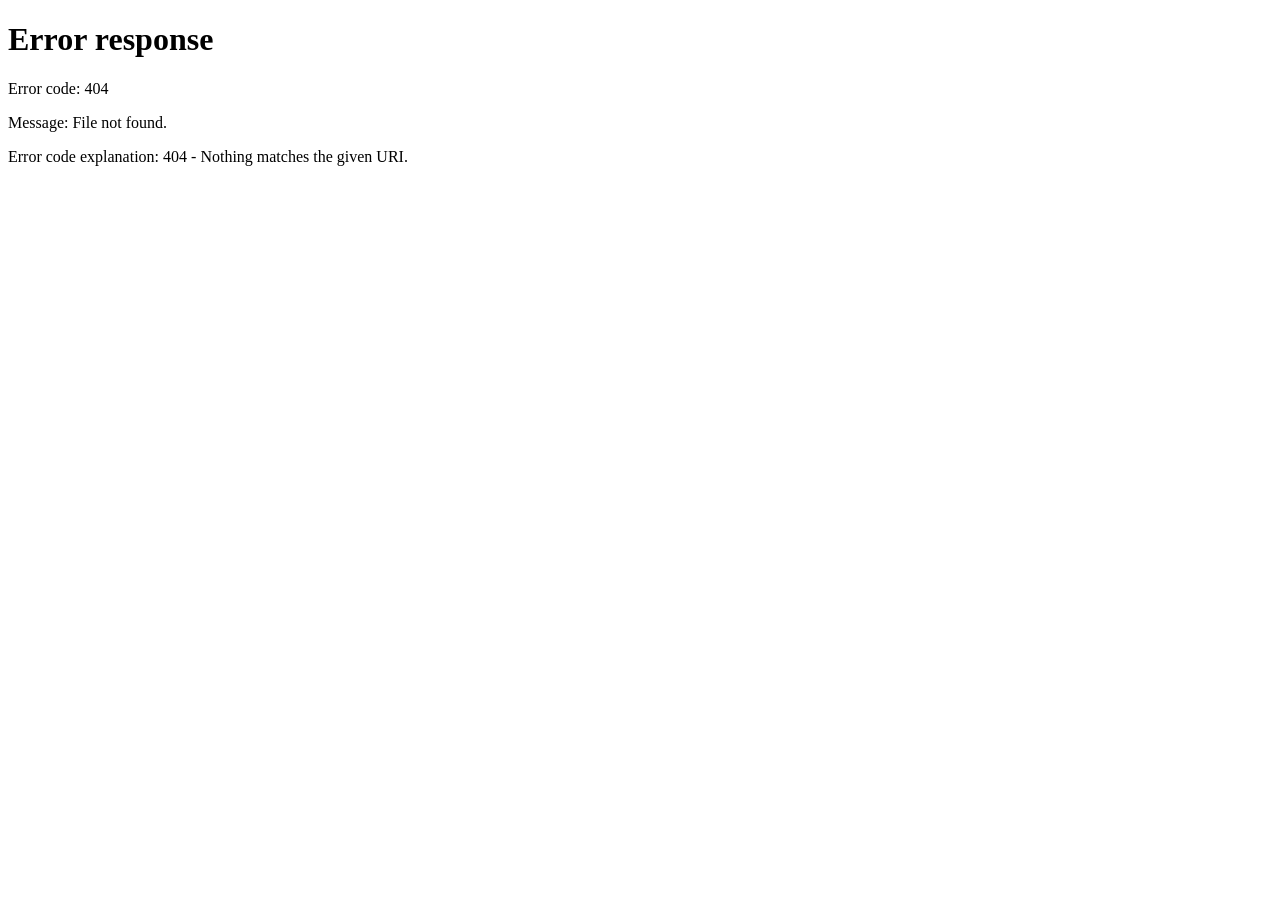
==== html/home.html @ cee85415 "testi" ====
<!DOCTYPE html>
<html lang="en">
<head>
  <meta charset="utf-8">
  <title>Home</title>
  <link rel="stylesheet" href="styles.css">
</head>
<body onload="checkLogin()">
  <div class="container">
    <h1>Home</h1>
    <p>You are logged in.</p>

    <div class="button-row">
      <button type="button" onclick="logout()">Logout</button>
    </div>

    <p id="result"></p>
  </div>

  <script src="validation.js"></script>
  <script src="auth.js"></script>
</body>
</html>
---- html/styles.css ----
body{
    margin:0;
    min-height:100vh;
    display:flex;
    justify-content:center;
    align-items:center;
    font-family:Arial, Helvetica, sans-serif;
    background:#f5f5f5;
}

.container{
    text-align:center;
    padding:30px;
    border:1px solid #ccc;
    border-radius:10px;
    background:white;
    min-width:320px;
    box-shadow:0 4px 12px rgba(0,0,0,0.08);
}

input{
    display:block;
    width:100%;
    box-sizing:border-box;
    margin:8px 0 0 0;
    padding:10px;
    border:1px solid #ccc;
    border-radius:6px;
    font-size:14px;
}

button{
    padding:10px 16px;
    border:none;
    border-radius:6px;
    cursor:pointer;
}

.button-row{
    display:flex;
    justify-content:center;
    gap:10px;
    margin-top:10px;
}

.error{
    color:red;
    font-size:14px;
    margin:4px 0 8px 0;
    min-height:18px;
    text-align:left;
}

input.invalid{
    border:1px solid red;
}

#result{
    margin-top:14px;
    min-height:20px;
}
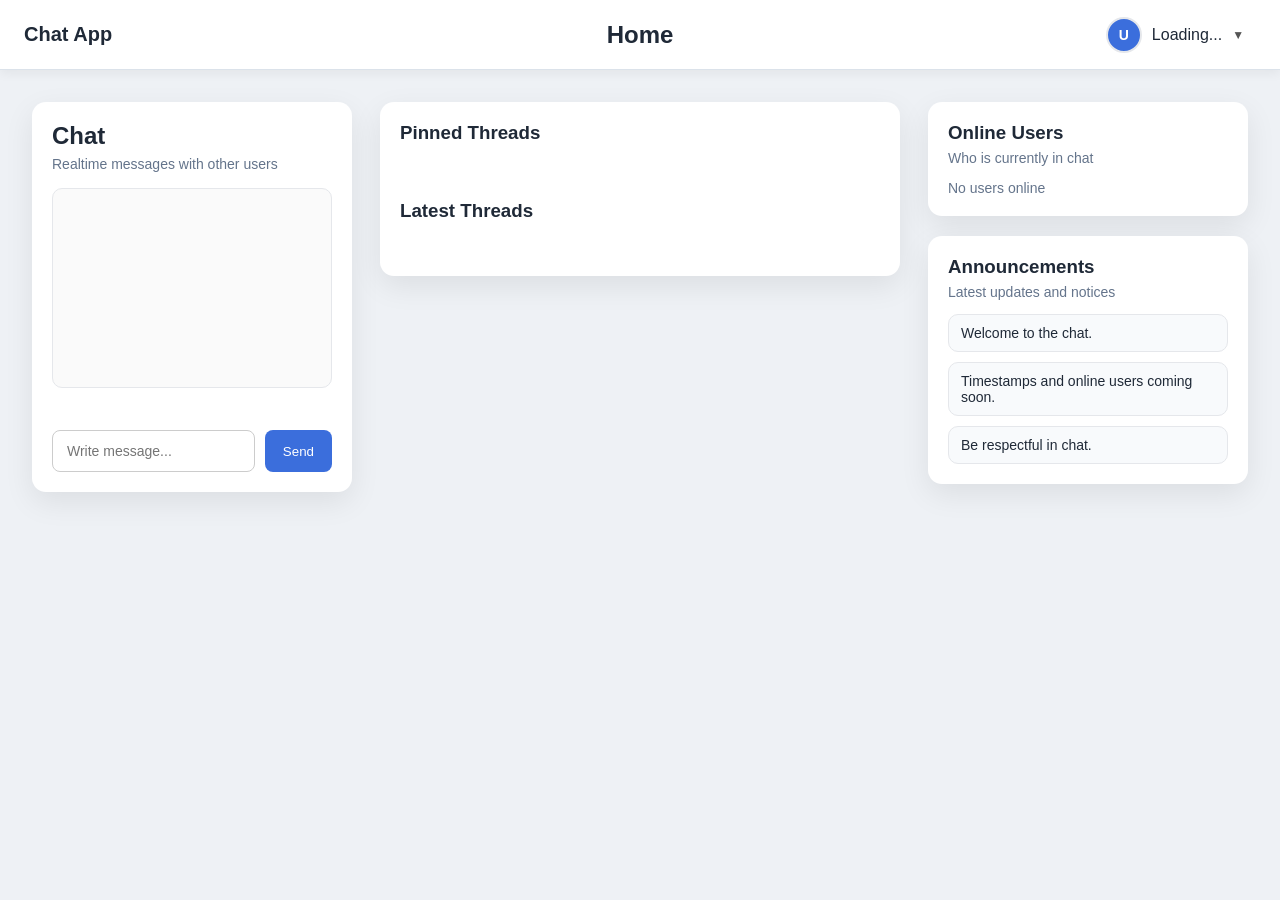
==== commit ed7dff27: "test" ====
--- a/html/home.html
+++ b/html/home.html
@@ -1,23 +1,175 @@
 <!DOCTYPE html>
 <html lang="en">
 <head>
-  <meta charset="utf-8">
-  <title>Home</title>
-  <link rel="stylesheet" href="styles.css">
+    <meta charset="utf-8">
+    <meta name="viewport" content="width=device-width, initial-scale=1">
+    <title>Home</title>
+    <link rel="stylesheet" href="styles/home.css">
 </head>
-<body onload="checkLogin()">
-  <div class="container">
-    <h1>Home</h1>
-    <p>You are logged in.</p>
+<body onload="initHomePage()">
 
-    <div class="button-row">
-      <button type="button" onclick="logout()">Logout</button>
+    <div class="topbar">
+        <div class="topbar-left">
+            <div class="brand">Chat App</div>
+        </div>
+
+        <div class="topbar-center">
+            Home
+        </div>
+
+        <div class="topbar-right">
+            <button id="adminPanelButton" class="admin-btn hidden" onclick="goToAdminPanel()">
+                Admin Panel
+            </button>
+
+            <div class="user-menu">
+                <div class="user-button" onclick="toggleMenu()">
+                    <div class="avatar" id="avatarCircle">U</div>
+                    <span id="usernameDisplay">Loading...</span>
+                    <span class="arrow">▼</span>
+                </div>
+
+                <div class="dropdown" id="userDropdown">
+                    <div class="dropdown-item">
+                        Username: <span id="dropdownUsername">Loading...</span>
+                    </div>
+
+                    <div class="dropdown-item">
+                        Role: <span id="roleDisplay">...</span>
+                    </div>
+
+                    <div class="dropdown-item profile-link" onclick="goToProfile()">Profile</div>
+
+                    <div class="dropdown-item logout" onclick="logout()">
+                        Logout
+                    </div>
+                </div>
+            </div>
+        </div>
     </div>
 
-    <p id="result"></p>
-  </div>
+    <div class="main">
+        <div class="layout">
 
-  <script src="validation.js"></script>
-  <script src="auth.js"></script>
+            <div class="chatbox">
+                <div class="section-header">
+                    <h2>Chat</h2>
+                    <p>Realtime messages with other users</p>
+                </div>
+
+                <div id="chatMessages" class="chat-messages"></div>
+
+                <div id="typingIndicator" class="typing-indicator"></div>
+
+                <div class="chat-input">
+                    <input
+                        id="chatInput"
+                        type="text"
+                        placeholder="Write message..."
+                        onkeydown="handleChatEnter(event)"
+                    >
+                    <button onclick="sendMessage()">Send</button>
+                </div>
+            </div>
+            
+            <div class="forum-preview">
+                
+                <div class="side-box forum-box">
+
+                    <div class="section-header">
+                        <h3>Pinned Threads</h3>
+                    </div>
+
+                    <div id="pinnedThreads" class="thread-list pinned-threads"></div>
+
+
+                    <div class="section-header small">
+                        <h3>Latest Threads</h3>
+                    </div>
+
+                    <div id="latestThreads" class="thread-list latest-threads"></div>
+                </div>
+            </div>
+
+            <div class="sidebar">
+                <div class="side-box">
+                    <div class="section-header small">
+                        <h3 id="onlineUsersTitle">Online Users</h3>
+                        <p>Who is currently in chat</p>
+                    </div>
+
+                    <div id="onlineUsers" class="online-users">
+                        <div class="empty-text">No users online</div>
+                    </div>
+                </div>
+
+                <div class="side-box">
+                    <div class="section-header small">
+                        <h3>Announcements</h3>
+                        <p>Latest updates and notices</p>
+                    </div>
+
+                    <div class="announcements">
+                        <div class="announcement-item">
+                            Welcome to the chat.
+                        </div>
+
+                        <div class="announcement-item">
+                            Timestamps and online users coming soon.
+                        </div>
+
+                        <div class="announcement-item">
+                            Be respectful in chat.
+                        </div>
+                    </div>
+                </div>
+            </div>
+
+        </div>
+    </div>
+
+    <script src="/scripts/validation.js"></script>
+    <script src="/scripts/auth.js"></script>
+    <script src="/scripts/chat.js"></script>
+    <script src="/scripts/home.js"></script>
+
+    <script>
+        function toggleMenu() {
+            const menu = document.getElementById("userDropdown")
+            menu.classList.toggle("show")
+        }
+
+        window.onclick = function(event) {
+            if (!event.target.closest(".user-menu")) {
+                const menu = document.getElementById("userDropdown")
+                if (menu) {
+                    menu.classList.remove("show")
+                }
+            }
+        }
+
+        function goToProfile() {
+            window.location.href = "/profile.html"
+        }
+
+        function goToAdminPanel() {
+            window.location.href = "admin.html"
+        }
+
+        function showAdminButton(role) {
+            const button = document.getElementById("adminPanelButton")
+
+            if (!button) {
+                return
+            }
+
+            if ((role || "").toLowerCase() === "admin") {
+                button.classList.remove("hidden")
+            } else {
+                button.classList.add("hidden")
+            }
+        }
+
+    </script>
 </body>
 </html>
--- a/html/styles/home.css
+++ b/html/styles/home.css
@@ -0,0 +1,476 @@
+* {
+    box-sizing: border-box;
+}
+
+body {
+    margin: 0;
+    font-family: Arial, sans-serif;
+    background: #eef1f5;
+    color: #1f2937;
+}
+
+/* TOPBAR */
+
+.topbar {
+    background: white;
+    height: 70px;
+    padding: 0 24px;
+    display: flex;
+    align-items: center;
+    justify-content: space-between;
+    box-shadow: 0 4px 10px rgba(0, 0, 0, 0.05);
+    border-bottom: 1px solid #dbe2ea;
+}
+
+.topbar-left,
+.topbar-center,
+.topbar-right {
+    flex: 1;
+    display: flex;
+    align-items: center;
+}
+
+.topbar-center {
+    justify-content: center;
+    font-size: 24px;
+    font-weight: bold;
+}
+
+.topbar-right {
+    justify-content: flex-end;
+    gap: 14px;
+}
+
+.brand {
+    font-size: 20px;
+    font-weight: bold;
+}
+
+/* ADMIN BUTTON */
+
+.admin-btn {
+    border: none;
+    border-radius: 8px;
+    background: #1f2937;
+    color: white;
+    padding: 10px 14px;
+    cursor: pointer;
+    font-size: 14px;
+    font-weight: 600;
+}
+
+.admin-btn:hover {
+    background: #111827;
+}
+
+.hidden {
+    display: none;
+}
+
+/* USER MENU */
+
+.user-menu {
+    position: relative;
+}
+
+.user-button {
+    display: flex;
+    align-items: center;
+    gap: 10px;
+    cursor: pointer;
+    padding: 8px 12px;
+    border-radius: 8px;
+}
+
+.user-button:hover {
+    background: #f0f0f0;
+}
+
+.avatar {
+    width: 36px;
+    height: 36px;
+    border-radius: 50%;
+    border: 2px solid #e5e7eb;
+    background: #3b6edc;
+    color: white;
+    display: flex;
+    align-items: center;
+    justify-content: center;
+    font-weight: bold;
+    font-size: 14px;
+}
+
+.arrow {
+    font-size: 12px;
+    color: #555;
+}
+
+/* DROPDOWN */
+
+.dropdown {
+    position: absolute;
+    right: 0;
+    top: 48px;
+    background: white;
+    border-radius: 8px;
+    box-shadow: 0 10px 25px rgba(0, 0, 0, 0.1);
+    display: none;
+    min-width: 220px;
+    overflow: hidden;
+    z-index: 10;
+}
+
+.dropdown.show {
+    display: block;
+}
+
+.dropdown-item {
+    padding: 12px 15px;
+}
+
+.dropdown-item:hover {
+    background: #f5f5f5;
+}
+
+.profile-link {
+    cursor: pointer;
+}
+.profile-link:hover {
+    background: #f5f5f5;
+}
+
+.logout {
+    color: red;
+    cursor: pointer;
+}
+
+/* MAIN */
+
+.main {
+    /*max-width: 1400px;
+    margin: 32px auto;
+    padding: 0 20px;*/
+    width: 100%;
+    max-width: None;
+    margin:32px 0;
+    padding:0 32px;
+}
+
+.layout {
+    display: grid;
+    grid-template-columns: 320px 1fr 320px;
+    gap: 28px;
+    align-items: start;
+}
+
+/* SECTION HEADER */
+
+.section-header {
+    margin-bottom: 16px;
+}
+
+.section-header h2,
+.section-header h3 {
+    margin: 0;
+}
+
+.section-header p {
+    margin: 6px 0 0;
+    color: #64748b;
+    font-size: 14px;
+}
+
+.section-header.small {
+    margin-bottom: 14px;
+}
+
+/* CHATBOX */
+
+.chatbox {
+    width: 100%;
+    max-width: 500px;
+    justify-self:center;
+    margin: 0;
+    background: white;
+    padding: 20px;
+    border-radius: 14px;
+    box-shadow: 0 10px 30px rgba(0, 0, 0, 0.08);
+}
+
+.chat-messages {
+    height: 200px;
+    overflow-y: auto;
+    background: #fafafa;
+    border-radius: 10px;
+    padding: 12px;
+    margin-bottom: 12px;
+    display: flex;
+    flex-direction: column;
+    gap: 8px;
+    text-align: left;
+    border: 1px solid #e5e7eb;
+}
+
+.chat-message {
+    max-width: 78%;
+    min-width: 90px;
+    padding: 8px 10px;
+    border-radius: 12px;
+    word-break: break-word;
+    display: flex;
+    flex-direction: column;
+    gap: 3px;
+    box-shadow: 0 2px 6px rgba(0, 0, 0, 0.05);
+}
+
+.chat-left {
+    align-self: flex-start;
+    background: #e9ecef;
+    color: black;
+    border-bottom-left-radius: 6px;
+}
+
+.chat-right {
+    align-self: flex-end;
+    background: #3b6edc;
+    color: white;
+    border-bottom-right-radius: 6px;
+}
+
+.message-header {
+    display: flex;
+    align-items: center;
+    gap: 8px;
+    margin-bottom: 2px;
+}
+
+.message-user {
+    font-size: 11px;
+    font-weight: 700;
+    opacity: 0.9;
+}
+
+.message-time {
+    font-size: 10px;
+    opacity: 0.7;
+}
+
+.message-text {
+    display: block;
+    font-size: 13px;
+    line-height: 1.3;
+}
+
+.typing-indicator {
+    min-height: 20px;
+    font-size: 14px;
+    color: #64748b;
+    margin-bottom: 10px;
+    text-align: left;
+}
+
+.chat-input {
+    display: flex;
+    gap: 10px;
+}
+
+.chat-input input {
+    flex: 1;
+    min-width: 0;
+    padding: 12px 14px;
+    border-radius: 8px;
+    border: 1px solid #ccc;
+    font-size: 14px;
+}
+
+.chat-input input:focus {
+    outline: none;
+    border-color: #3b6edc;
+}
+
+button {
+    padding: 10px 18px;
+    border: none;
+    border-radius: 8px;
+    background: #3b6edc;
+    color: white;
+    cursor: pointer;
+}
+
+button:hover {
+    background: #2f58b3;
+}
+
+/* SIDEBAR */
+
+.sidebar {
+    width: 100%;
+    max-width: 320px;
+    justify-self: end;
+    display: flex;
+    flex-direction: column;
+    gap: 20px;
+}
+
+.side-box {
+    background: white;
+    padding: 20px;
+    border-radius: 14px;
+    box-shadow: 0 10px 30px rgba(0, 0, 0, 0.08);
+}
+
+/*Online users*/
+
+
+.avatar img {
+    width: 100%;
+    height: 100%;
+    object-fit: cover;
+}
+
+.online-users {
+    display: flex;
+    flex-wrap: wrap;
+    gap: 8px;
+}
+
+.announcements {
+    display: flex;
+    flex-direction: column;
+    gap: 10px;
+}
+
+.online-user {
+    display: flex;
+    align-items: center;
+    gap: 6px;
+    padding: 5px 10px;
+    border-radius: 999px;
+    background: #f1f5f9;
+    border: 1px solid #e5e7eb;
+    font-size: 13px;
+    font-weight: 500;
+    white-space: nowrap;
+    cursor: pointer;
+}
+
+.online-user:hover {
+    background:#eef1f5;
+}
+
+.announcement-item {
+    background: #f8fafc;
+    border: 1px solid #e5e7eb;
+    border-radius: 10px;
+    padding: 10px 12px;
+    font-size: 14px;
+}
+
+.online-dot {
+    width: 8px;
+    height: 8px;
+    border-radius: 50%;
+    background: #22c55e;
+    box-shadow: 0 0 0 2px white;
+    flex-shrink: 0;
+}
+
+.online-user:hover {
+    background: #e2e8f0;
+}
+
+.empty-text {
+    color: #64748b;
+    font-size: 14px;
+}
+
+/* Forum Overview */
+.forum-box {
+    display: flex;
+    flex-direction: column;
+    gap: 20px;
+}
+
+.thread-list {
+    display: flex;
+    flex-direction: column;
+    gap: 8px;
+}
+
+.thread-item {
+    background: #f8fafc;
+    border: 1px solid #e5e7eb;
+    border-radius: 10px;
+    padding: 10px 12px;
+    display: flex;
+    justify-content: space-between;
+    align-items: center;
+    transition: background 0.15s ease;
+    cursor: pointer;
+}
+
+.thread-item:hover {
+    background: #eef2f7;
+}
+
+.thread-title {
+    font-size: 14px;
+    font-weight: 600;
+}
+
+.thread-meta {
+    font-size: 12px;
+    color: #64748b
+}
+
+.thread-item.pinned {
+    background: #fff7e6;
+    border-color: #fde68a;
+}
+
+
+/* MOBILE */
+
+@media (max-width: 980px) {
+    .layout {
+        grid-template-columns: 1fr;
+    }
+
+    .chatbox,
+    .sidebar {
+        max-width: 100%;
+        justify-self: stretch;
+    }
+}
+
+@media (max-width: 640px) {
+    .topbar {
+        padding: 0 14px;
+    }
+
+    .topbar-center {
+        font-size: 18px;
+    }
+
+    .brand {
+        font-size: 16px;
+    }
+
+    .main {
+        padding: 0 12px;
+        margin: 20px auto;
+    }
+
+    .chat-input {
+        flex-direction: column;
+    }
+
+    .chat-input button,
+    .admin-btn {
+        width: 100%;
+    }
+
+    .topbar-right {
+        gap: 8px;
+    }
+}
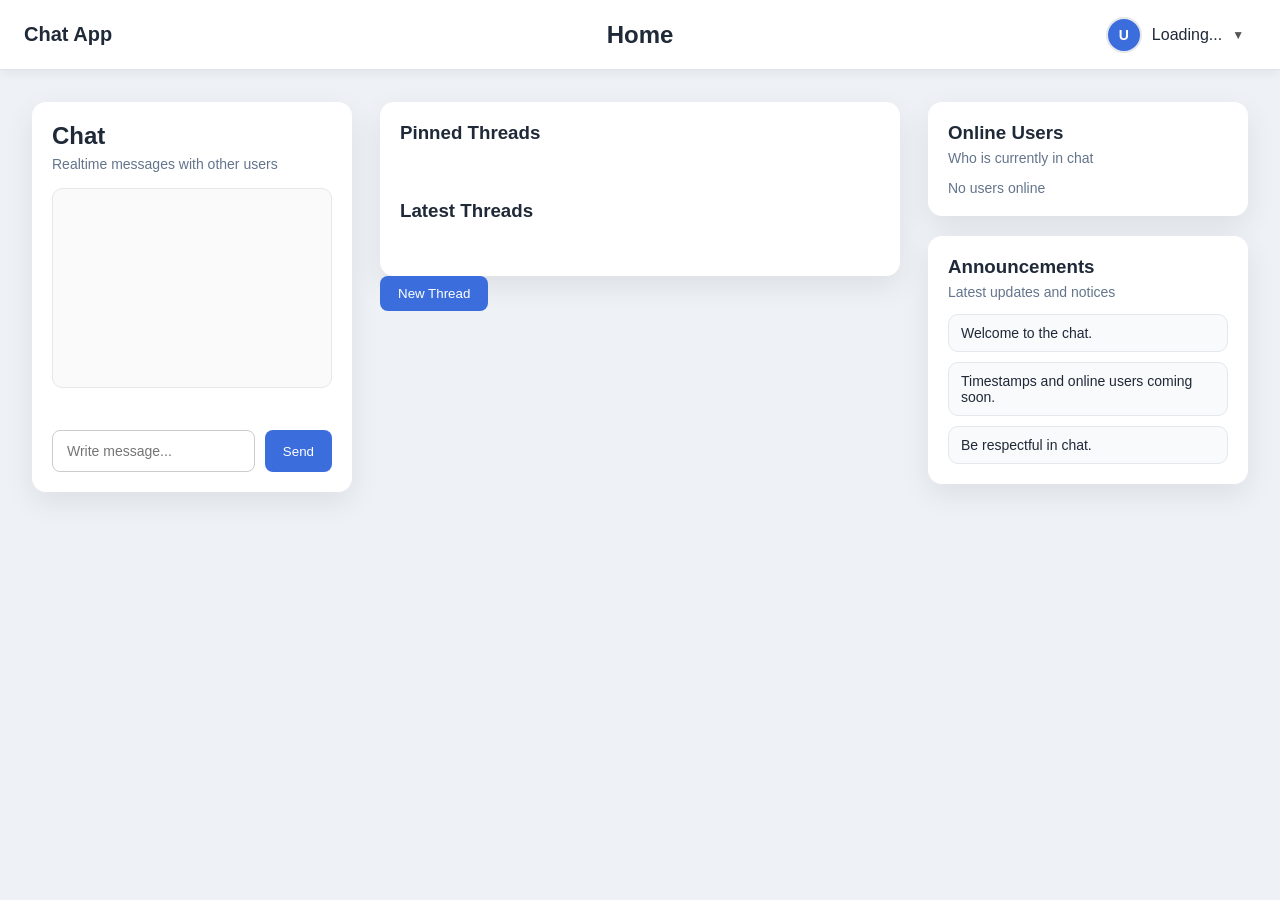
==== commit dec157f6: "test" ====
--- a/html/home.html
+++ b/html/home.html
@@ -73,7 +73,6 @@
             </div>
             
             <div class="forum-preview">
-                
                 <div class="side-box forum-box">
 
                     <div class="section-header">
@@ -88,6 +87,10 @@
                     </div>
 
                     <div id="latestThreads" class="thread-list latest-threads"></div>
+                </div>
+
+                <div class="forum-actions">
+                    <button onclick="goToNewThread()">New Thread</button>
                 </div>
             </div>
 
@@ -156,6 +159,11 @@
             window.location.href = "admin.html"
         }
 
+        function goToNewThread() {
+            window.location.href = "/new-thread.html"
+        }
+
+
         function showAdminButton(role) {
             const button = document.getElementById("adminPanelButton")
 
